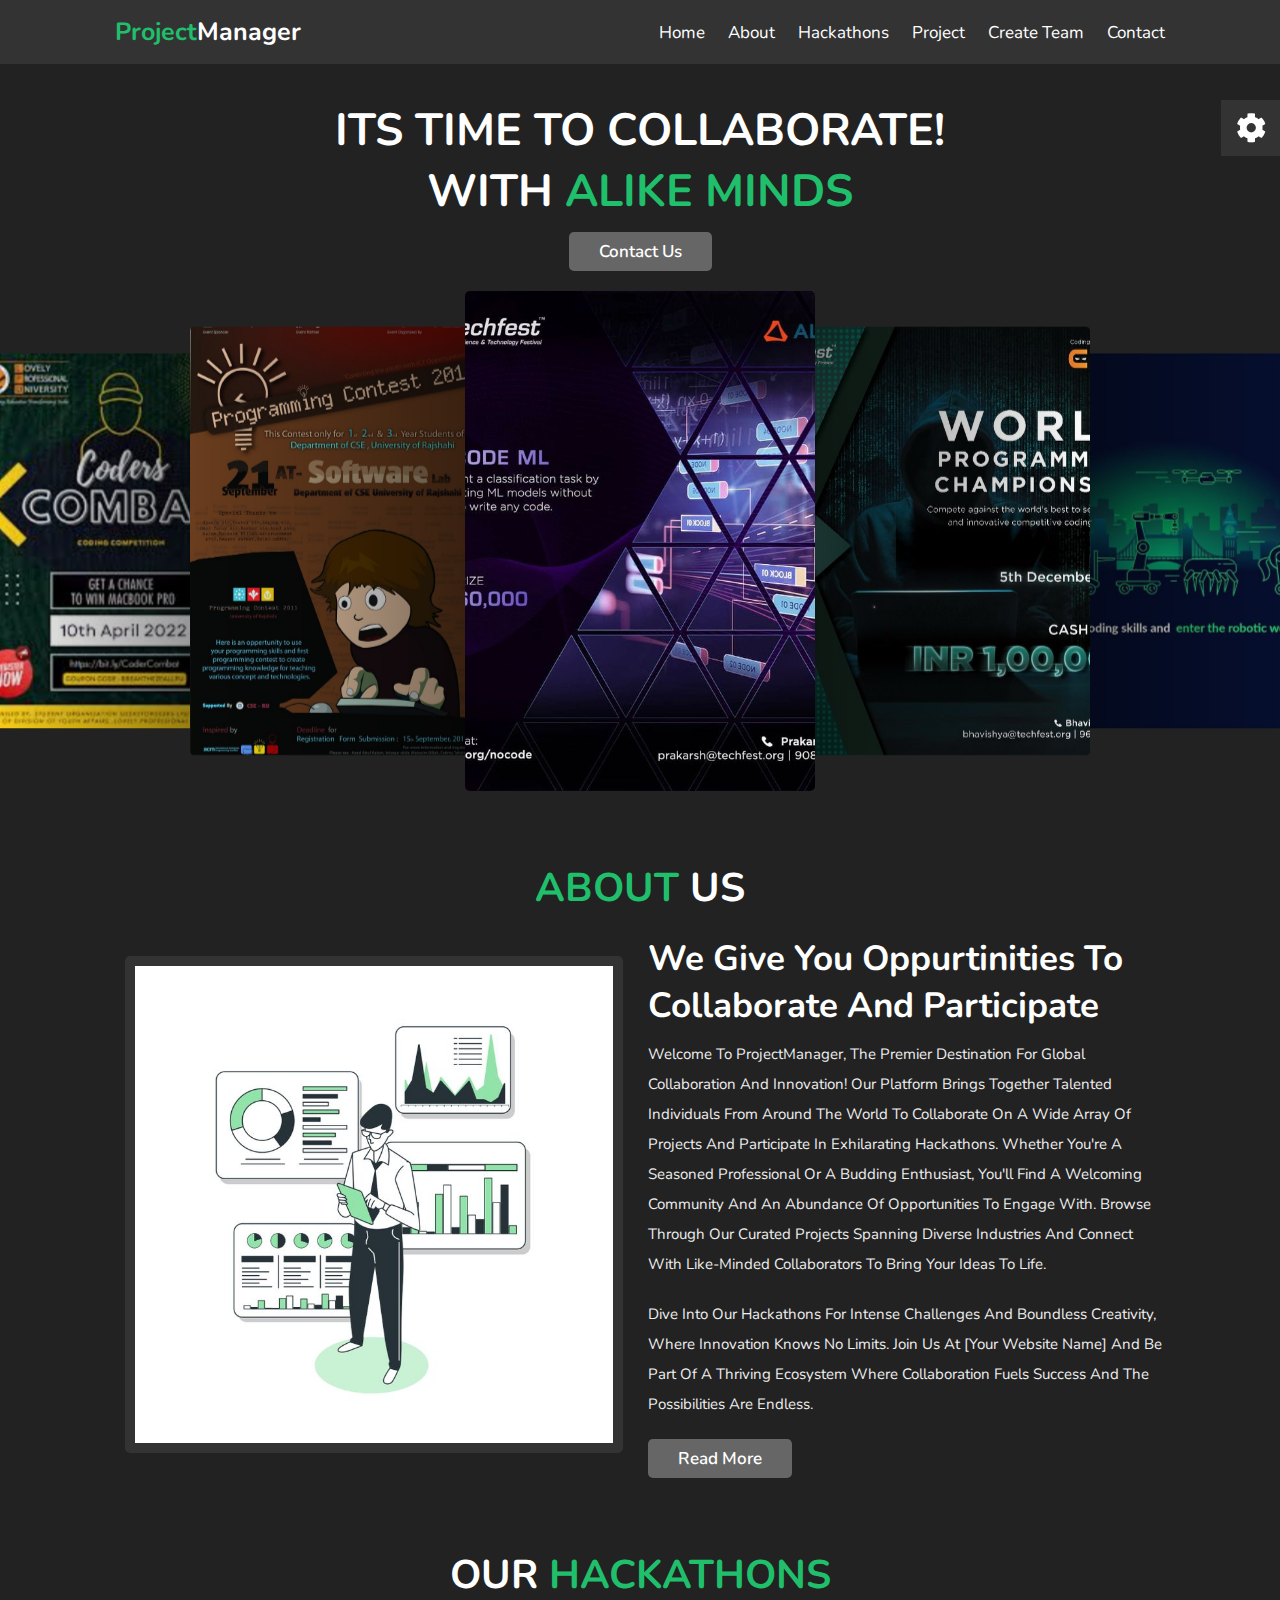
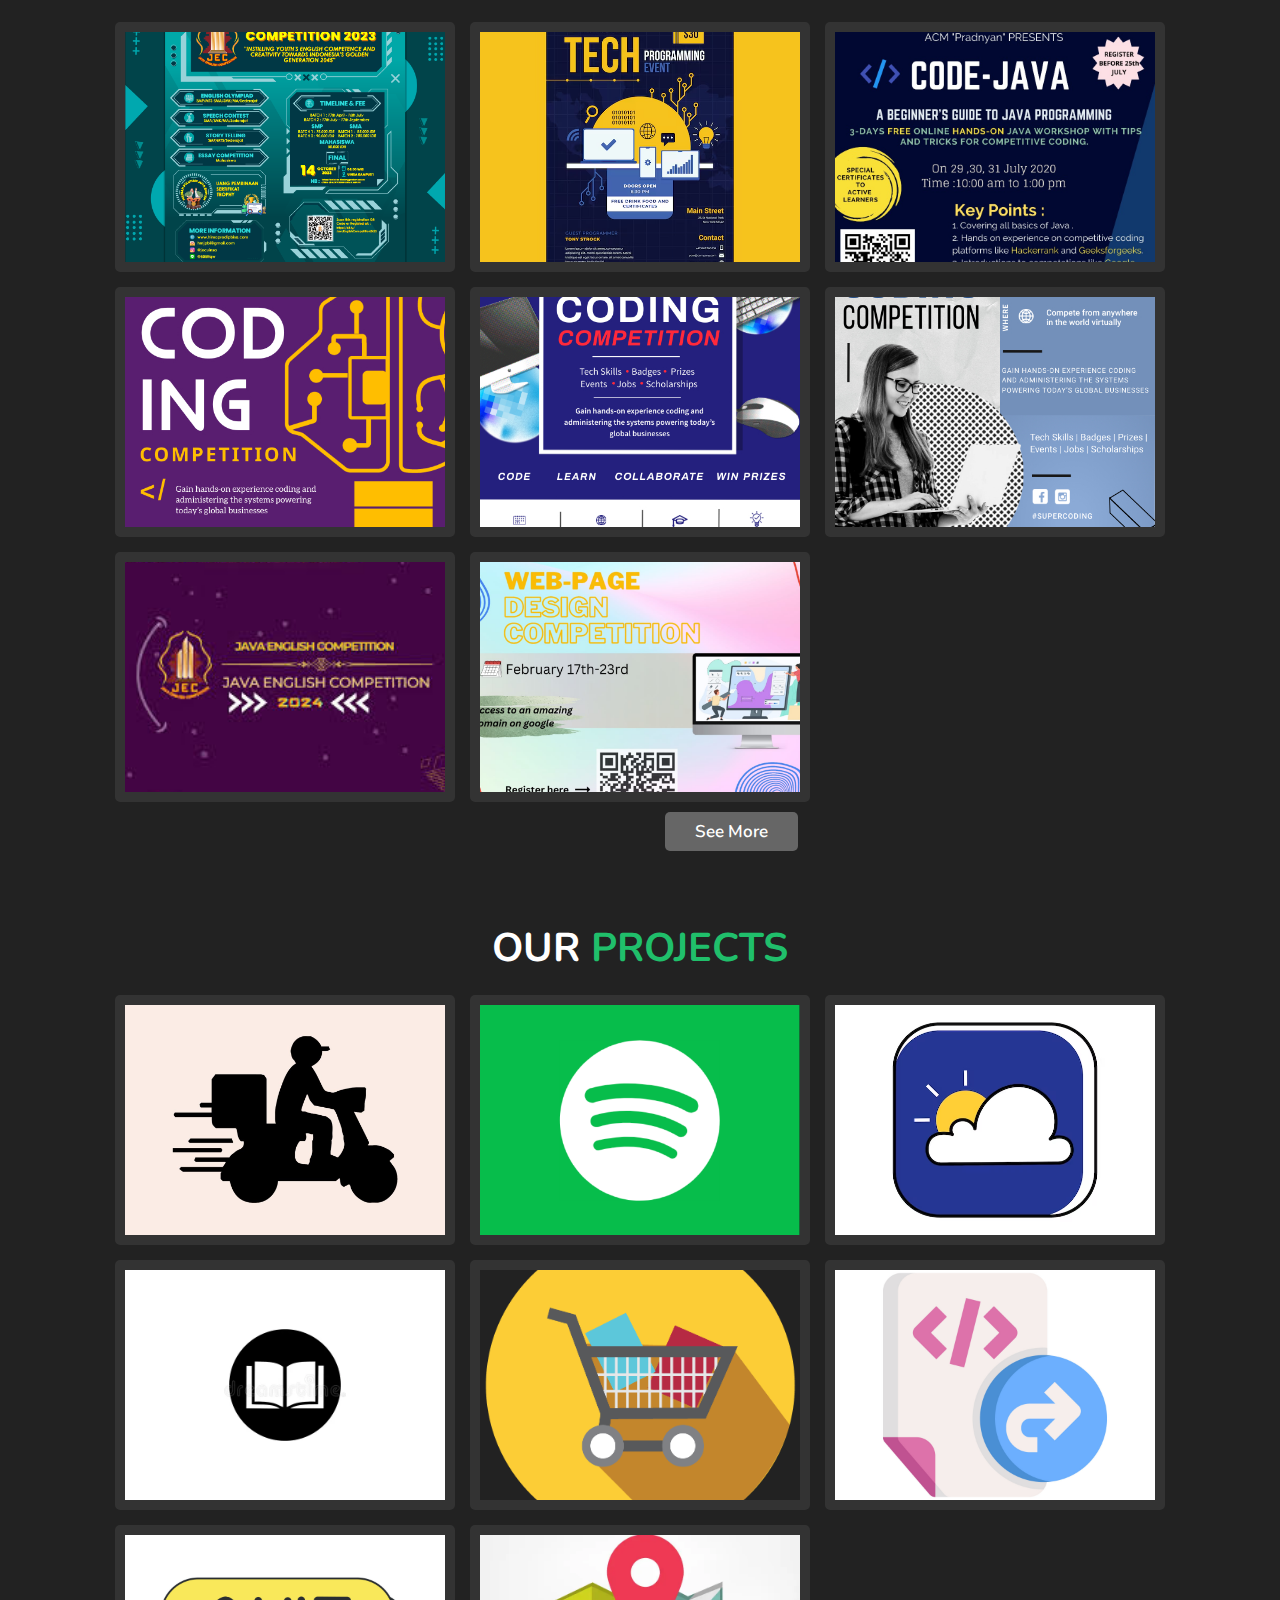
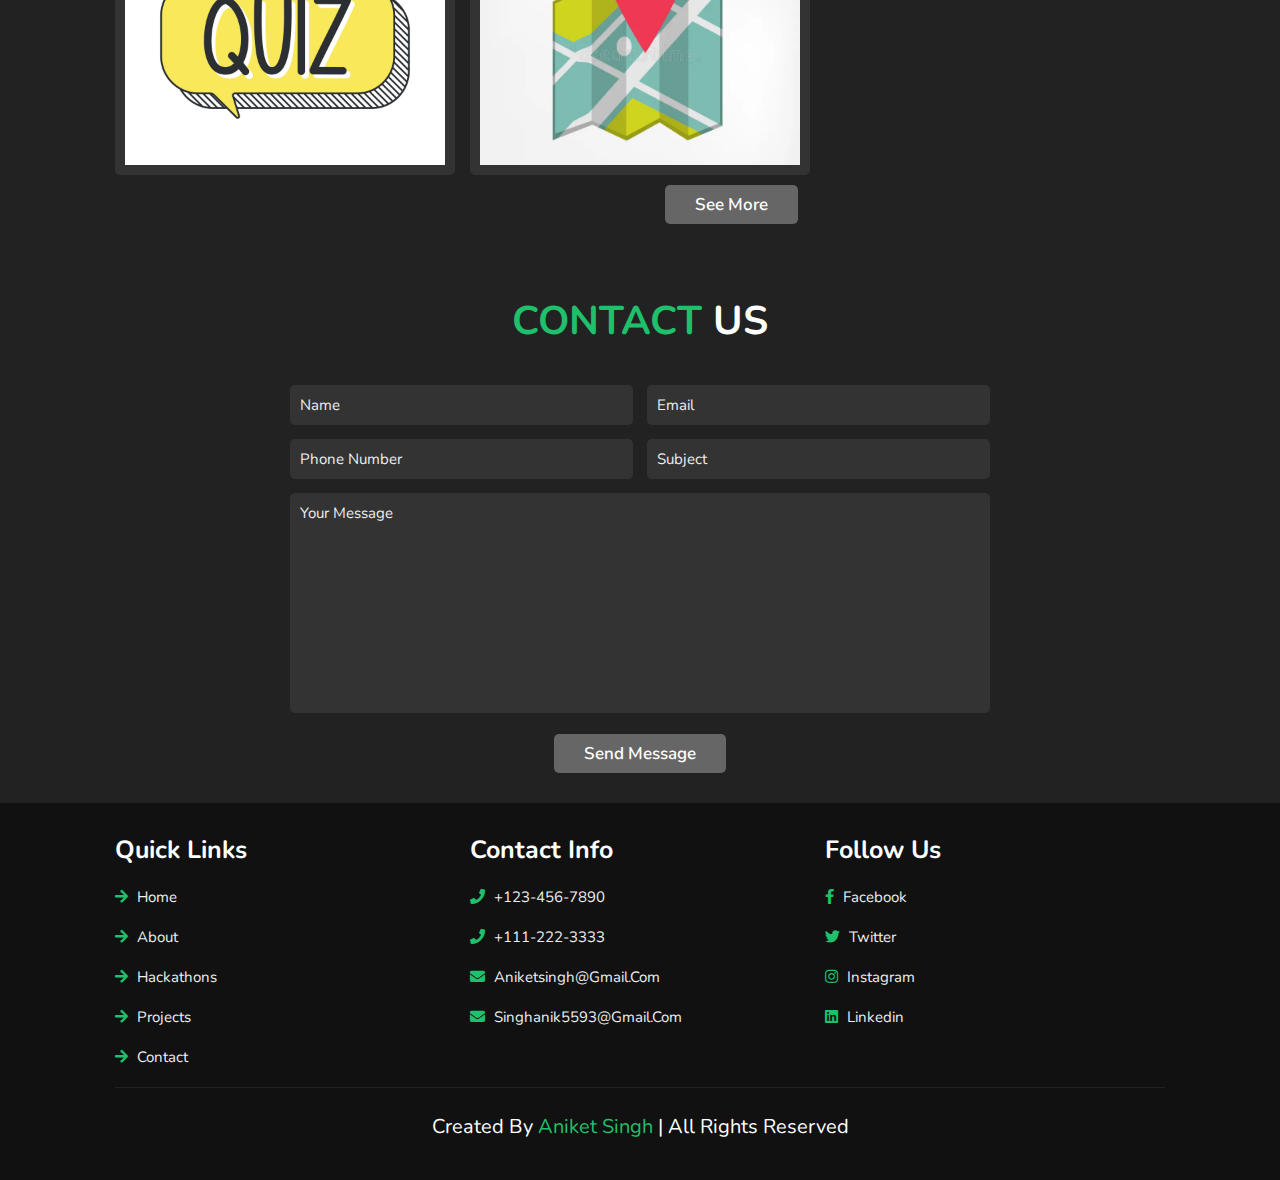
==== index.html @ 24ca0bd1 "first commit" ====
<!DOCTYPE html>
<html lang="en">
<head>
    <meta charset="UTF-8">
    <meta http-equiv="X-UA-Compatible" content="IE=edge">
    <meta name="viewport" content="width=device-width, initial-scale=1.0">
    <title>ProjectManager</title>

    <link rel="stylesheet" href="https://unpkg.com/swiper/swiper-bundle.min.css" />

    <!-- font awesome cdn link  -->
    <link rel="stylesheet" href="https://cdnjs.cloudflare.com/ajax/libs/font-awesome/5.15.4/css/all.min.css">

    <!-- custom css file link  -->
    <link rel="stylesheet" href="css/style.css">
</head>
<body>
    


<!-- header section starts  -->

<header class="header">

    <a href="#" class="logo"><span>project</span>Manager</a>

    <nav class="navbar">
        <a href="#home">home</a>
        <a href="#about">about</a>
        <a href="#gallery">hackathons</a>
        <a href="#gallery2">project</a>
        <a href="cteam.html" target="_main">create team</a>
        <a href="#contact">contact</a>
    </nav>

    <div id="menu-bars" class="fas fa-bars"></div>

</header>

<!-- header section ends -->

<!-- home section starts  -->

<section class="home" id="home">

    <div class="content">
        <h3>its time to collaborate! with <span> alike minds </span></h3>
        <a href="#" class="btn">contact us</a>
    </div>

    <div class="swiper-container home-slider">
        <div class="swiper-wrapper">
            <div class="swiper-slide"><img src="images/slider1.jpeg" alt=""></div>
            <div class="swiper-slide"><img src="images/slider2.jpeg" alt=""></div>
            <div class="swiper-slide"><img src="images/slider3.jpeg" alt=""></div>
            <div class="swiper-slide"><img src="images/slider4.jpeg" alt=""></div>
            <div class="swiper-slide"><img src="images/slider5.jpg" alt=""></div>
            <div class="swiper-slide"><img src="images/slider6.jpg" alt=""></div>
            <div class="swiper-slide"><img src="images/slider8.jpeg" alt=""></div>
            <div class="swiper-slide"><img src="images/slider7.jpg" alt=""></div>
        </div>
    </div>

</section>

<!-- home section ends -->



<!-- about section starts  -->

<section class="about" id="about">

<h1 class="heading"><span>about</span> us </h1>

<div class="row">

    <div class="image">
        <img src="images/about3.jpeg" alt="">
    </div>

    <div class="content">
        <h3>we give you oppurtinities to collaborate and participate</h3>
        <p>Welcome to ProjectManager, the premier destination for global collaboration and innovation! Our platform brings together talented individuals from around the world to collaborate on a wide array of projects and participate in exhilarating hackathons. Whether you're a seasoned professional or a budding enthusiast, you'll find a welcoming community and an abundance of opportunities to engage with. Browse through our curated projects spanning diverse industries and connect with like-minded collaborators to bring your ideas to life.</p>
        <p>Dive into our hackathons for intense challenges and boundless creativity, where innovation knows no limits. Join us at [Your Website Name] and be part of a thriving ecosystem where collaboration fuels success and the possibilities are endless.</p>
        <a href="#" class="btn">read more</a>
    </div>

</div>

</section>

<!-- about section ends -->

<!-- gallery section starts  -->

<section class="gallery" id="gallery">

    <h1 class="heading">our <span>hackathons</span></h1>

    <div class="box-container">

        <div class="box">
            <img src="images/poster1.webp" alt="">
            <h3 class="title">java competition</h3>
            <div class="icons">
                <a href="#" class="fas fa-heart"></a>
                <a href="#" class="fas fa-share"></a>
                <a href="#" id="abc" class="fas fa-handshake"></a>
            </div>
        </div>

        <div class="box">
            <img src="images/poster7.avif" alt="">
            <h3 class="title">python contest</h3>
            <div class="icons">
                <a href="#" class="fas fa-heart"></a>
                <a href="#" class="fas fa-share"></a>
                <a href="#" id="abc1" class="fas fa-handshake"></a>
            </div>
        </div>

        <div class="box">
            <img src="images/poster3.png" alt="">
            <h3 class="title">c++ competition</h3>
            <div class="icons">
                <a href="#" class="fas fa-heart"></a>
                <a href="#" class="fas fa-share"></a>
                <a href="#" id="abc2" class="fas fa-handshake"></a>
            </div>
        </div>

        <div class="box">
            <img src="images/poster4.jpg" alt="">
            <h3 class="title">coding event</h3>
            <div class="icons">
                <a href="#" class="fas fa-heart"></a>
                <a href="#" class="fas fa-share"></a>
                <a href="#" id="abc3" class="fas fa-handshake"></a>
            </div>
        </div>

        <div class="box">
            <img src="images/poster5.jpg" alt="">
            <h3 class="title">js contest</h3>
            <div class="icons">
                <a href="#" class="fas fa-heart"></a>
                <a href="#" class="fas fa-share"></a>
                <a href="#" id="abc4" class="fas fa-handshake"></a>
            </div>
        </div>

        <div class="box">
            <img src="images/poster6.jpg" alt="">
            <h3 class="title">python competition</h3>
            <div class="icons">
                <a href="#" class="fas fa-heart"></a>
                <a href="#" class="fas fa-share"></a>
                <a href="#" id="abc5" class="fas fa-handshake"></a>
            </div>
        </div>

        <div class="box">
            <img src="images/poster2.jpeg" alt="">
            <h3 class="title">c++ contest</h3>
            <div class="icons">
                <a href="#" class="fas fa-heart"></a>
                <a href="#" class="fas fa-share"></a>
                <a href="#" id="abc6" class="fas fa-handshake"></a>
            </div>
        </div>

        <div class="box">
            <img src="images/poster8.webp" alt="">
            <h3 class="title">web designing competition</h3>
            <div class="icons">
                <a href="#" class="fas fa-heart"></a>
                <a href="#" class="fas fa-share"></a>
                <a href="#" id="abc7" class="fas fa-handshake"></a>
            </div>
        </div>

    </div>
    <a href="#" class="btn">see more</a>
</section>

<!-- gallery section ends -->




<!-- projects section starts here -->

<section class="gallery2" id="gallery2">

    <h1 class="heading">our <span>projects</span></h1>

    <div class="box-container">

        <div class="box">
            <img src="images/proj5.jpg" alt="">
            <h3 class="title">food delivery app</h3>
            <div class="icons">
                <a href="#" class="fas fa-heart"></a>
                <a href="#" class="fas fa-share"></a>
                <a href="#" id="xyz0" class="fas fa-handshake"></a>
            </div>
        </div>

        <div class="box">
            <img src="images/proj2.png" alt="">
            <h3 class="title">Music app</h3>
            <div class="icons">
                <a href="#" class="fas fa-heart"></a>
                <a href="#" class="fas fa-share"></a>
                <a href="#" id="xyz1" class="fas fa-handshake"></a>
            </div>
        </div>

        <div class="box">
            <img src="images/proj3.avif" alt="">
            <h3 class="title">weather app</h3>
            <div class="icons">
                <a href="#" class="fas fa-heart"></a>
                <a href="#" class="fas fa-share"></a>
                <a href="#" id="xyz2" class="fas fa-handshake" ></a>
            </div>
        </div>

        <div class="box">
            <img src="images/proj4a.webp" alt="">
            <h3 class="title">library</h3>
            <div class="icons">
                <a href="#" class="fas fa-heart"></a>
                <a href="#" class="fas fa-share"></a>
                <a href="#" id="xyz3" class="fas fa-handshake"></a>
            </div>
        </div>

        <div class="box">
            <img src="images/proj1.png" alt="">
            <h3 class="title">e-commerce website</h3>
            <div class="icons">
                <a href="#" class="fas fa-heart"></a>
                <a href="#" class="fas fa-share"></a>
                <a href="#" id="xyz4" class="fas fa-handshake"></a>
            </div>
        </div>

        <div class="box">
            <img src="images/proj6a.jpg" alt="">
            <h3 class="title">file sharing app</h3>
            <div class="icons">
                <a href="#" class="fas fa-heart"></a>
                <a href="#" class="fas fa-share"></a>
                <a href="#" id="xyz5" class="fas fa-handshake"></a>
            </div>
        </div>

        <div class="box">
            <img src="images/proj7.jpg" alt="">
            <h3 class="title">quiz app</h3>
            <div class="icons">
                <a href="#" class="fas fa-heart"></a>
                <a href="#" class="fas fa-share"></a>
                <a href="#" id="xyz6" class="fas fa-handshake"></a>
            </div>
        </div>

        <div class="box">
            <img src="images/proj8.webp" alt="">
            <h3 class="title">Map website</h3>
            <div class="icons">
                <a href="#" class="fas fa-heart"></a>
                <a href="#" class="fas fa-share"></a>
                <a href="#" id="xyz7" class="fas fa-handshake"></a>
            </div>
        </div>

    </div>
    <a href="#" class="btn">see more</a>
</section>


<!-- contact section starts  -->

<section class="contact" id="contact">

    <h1 class="heading"> <span>contact</span> us </h1>

    <form action="">
        <div class="inputBox">
            <input type="text" placeholder="name">
            <input type="email" placeholder="email">
        </div>
        <div class="inputBox">
            <input type="number" placeholder="phone number">
            <input type="text" placeholder="subject">
        </div>
        <textarea name="" placeholder="your message" id="" cols="30" rows="10"></textarea>
        <input type="submit" value="send message" class="btn">
    </form>

</section>

<!-- contact section ends -->

<!-- footer section starts  -->

<section class="footer">

    <div class="box-container">

        <div class="box">
            <h3>quick links</h3>
            <a href="#home"> <i class="fas fa-arrow-right"></i> home </a>
            <a href="#about"> <i class="fas fa-arrow-right"></i> about </a>
            <a href="#gallery"> <i class="fas fa-arrow-right"></i> hackathons </a>
            <a href="#gallery2"> <i class="fas fa-arrow-right"></i> projects </a>
            <a href="#contact"> <i class="fas fa-arrow-right"></i> contact </a>
        </div>

        <div class="box">
            <h3>contact info</h3>
            <a href="#"> <i class="fas fa-phone"></i> +123-456-7890 </a>
            <a href="#"> <i class="fas fa-phone"></i> +111-222-3333 </a>
            <a href="#"> <i class="fas fa-envelope"></i> aniketsingh@gmail.com </a>
            <a href="#"> <i class="fas fa-envelope"></i> singhanik5593@gmail.com </a>
        </div>

        <div class="box">
            <h3>follow us</h3>
            <a href="https://www.facebook.com/profile.php?id=100009042394010&mibextid=2JQ9oc" target="_main"> <i class="fab fa-facebook-f"></i> facebook </a>
            <a href="https://x.com/za_warudo030?t=Gw68bZL2POgRYcKCT7cLZA&s=09" target="_main"> <i class="fab fa-twitter"></i> twitter </a>
            <a href="https://www.instagram.com/an1ket.xd?igsh=MWM3M25yN3QxY3J2aw==" target="_main"> <i class="fab fa-instagram"></i> instagram </a>
            <a href="https://myanimelist.net/profile/Aki030" target="_main"> <i class="fab fa-linkedin"></i> linkedin </a>
        </div>

    </div>

    <div class="credit"> created by <span>aniket singh</span> | all rights reserved </div>

</section>

<!-- footer section ends -->

<!-- theme toggler  -->

<div class="theme-toggler">

    <div class="toggle-btn">
        <i class="fas fa-cog"></i>
    </div>

    <h3>choose color</h3>

    <div class="buttons">
        <div class="theme-btn" style="background: #3867d6;"></div>
        <div class="theme-btn" style="background: #f7b731;"></div>
        <div class="theme-btn" style="background: #ff0033;"></div>
        <div class="theme-btn" style="background: #20bf6b;"></div>
        <div class="theme-btn" style="background: #fa8231;"></div>
        <div class="theme-btn" style="background: #FC427B;"></div>
    </div>

</div>













<script src="https://unpkg.com/swiper/swiper-bundle.min.js"></script>

<!-- custom js file link  -->
<script src="js/script.js"></script>

</body>
</html>
---- css/style.css ----
@import url('https://fonts.googleapis.com/css2?family=Nunito:wght@200;600;700&display=swap');

:root{
    --main-color:#20bf6b;;
}

*{
    font-family: 'Nunito', sans-serif;
    margin:0; padding:0;
    box-sizing: border-box;
    outline: none; border:none;
    text-decoration: none;
    text-transform: capitalize;
    transition: .2s linear;
}

html{
    font-size: 62.5%;
    overflow-x: hidden;
    scroll-padding-top: 7rem;
    scroll-behavior: smooth;
}

html::-webkit-scrollbar{
    width:1rem;
}

html::-webkit-scrollbar-track{
    background: #444;
}

html::-webkit-scrollbar-thumb{
    background: var(--main-color);
    border-radius: 5rem;
}

body{
    background: #222;
}

section{
    padding:2rem 9%;
}

.heading{
    text-align: center;
    padding-bottom: 2rem;
    color:#fff;
    text-transform: uppercase;
    font-size: 4rem;
}

.heading span{
    color:var(--main-color);
    text-transform: uppercase;
}

.btn{
    margin-top: 1rem;
    display: inline-block;
    padding:.8rem 3rem;
    font-size: 1.7rem;
    border-radius: .5rem;
    background: #666;
    color:#fff;
    cursor: pointer;
    font-weight: 600;
}

.btn:hover{
    background:var(--main-color);
}

.header{
    position: fixed;
    top:0; left: 0; right: 0;
    z-index: 10000;
    background: #333;
    display: flex;
    align-items: center;
    justify-content: space-between;
    padding:1.5rem 9%;
}

.header .logo{
    font-weight: bolder;
    color:#fff;
    font-size: 2.5rem;
}

.header .logo span{
    color:var(--main-color);
}

.header .navbar a{
    font-size: 1.7rem;
    color:#fff;
    margin-left: 2rem;
}

.header .navbar a:hover{
    color:var(--main-color);
}

#menu-bars{
    font-size: 3rem;
    color:#fff;
    cursor: pointer;
    display: none;
}

.home .content{
    text-align: center;
    padding-top: 6rem;
    margin:2rem auto;
    max-width: 70rem;
}

.home .content h3{
    color:#fff;
    font-size: 4.5rem;
    text-transform: uppercase;
}

.home .content h3 span{
    color:var(--main-color);
    text-transform: uppercase;
}

.home .home-slider .swiper-slide{
    overflow: hidden;
    border-radius: .5rem;
    height: 50rem;
    width:35rem;
}

.home .home-slider .swiper-slide img{
    height:100%;
    width:100%;
    object-fit: cover;
}


.about h1{
    padding-top: 30px;
}

.about .row{
    display: flex;
    align-items: center;
    flex-wrap: wrap;
    gap:1.5rem;
}

.about .row .image{
    flex:1 1 45rem;
    padding:1rem;
}

.about .row .image img{ 
    width: 100%;
    border-radius: .5rem;
    border:1rem solid #333;
}

.about .row .content{
    flex:1 1 45rem;
}

.about .row .content h3{
    font-size: 3.5rem;
    color:#fff;
}

.about .row .content p{
    font-size: 1.5rem;
    color:#eee;
    padding:1rem 0;
    line-height: 2;
}

.gallery h1{
    padding-top: 30px;
}

.gallery .box-container{
    display: grid;
    grid-template-columns: repeat(auto-fit, minmax(27rem, 1fr));
    gap:1.5rem;
}

.gallery .box-container .box{
    position: relative;
    border:1rem solid #333;
    border-radius: .5rem;
    height: 25rem;
    cursor: pointer;
    overflow: hidden;
}

.gallery .box-container .box img{
    height: 100%;
    width: 100%;
    object-fit: cover;
}

.gallery .box-container .box:hover img{
    transform: scale(1.1);
    filter: grayscale();
}

.gallery .box-container .box .title{
    position: absolute;
    top:-10rem; left:0; right: 0;
    background:#333;
    color:#fff;
    text-align: center;
    padding-bottom: 1rem;
    font-size: 2rem;
}

.gallery .box-container .box:hover .title{
    top:0;
}

.gallery .box-container .box .icons{
    position: absolute;
    bottom:-10rem; left:0; right: 0;
    background:#333;
    padding-top: 1rem;
    text-align: center;
}

.gallery .box-container .box:hover .icons{
    bottom: 0;
}

.gallery .box-container .box .icons a{
    font-size: 2rem;
    margin:.5rem 1rem;
    color:#fff;
}

.gallery .box-container .box .icons a:hover{
    color:var(--main-color);
}

.gallery .btn{
    transform: translate(550px);
}



.gallery2 h1{
    padding-top: 30px;
}

.gallery2 .box-container{
    display: grid;
    grid-template-columns: repeat(auto-fit, minmax(27rem, 1fr));
    gap:1.5rem;
}

.gallery2 .box-container .box{
    position: relative;
    border:1rem solid #333;
    border-radius: .5rem;
    height: 25rem;
    cursor: pointer;
    overflow: hidden;
}

.gallery2 .box-container .box img{
    height: 100%;
    width: 100%;
    object-fit: cover;
}

.gallery2 .box-container .box:hover img{
    transform: scale(1.1);
    filter: grayscale();
}

.gallery2 .box-container .box .title{
    position: absolute;
    top:-10rem; left:0; right: 0;
    background:#333;
    color:#fff;
    text-align: center;
    padding-bottom: 1rem;
    font-size: 2rem;
}

.gallery2 .box-container .box:hover .title{
    top:0;
}

.gallery2 .box-container .box .icons{
    position: absolute;
    bottom:-10rem; left:0; right: 0;
    background:#333;
    padding-top: 1rem;
    text-align: center;
}

.gallery2 .box-container .box:hover .icons{
    bottom: 0;
}

.gallery2 .box-container .box .icons a{
    font-size: 2rem;
    margin:.5rem 1rem;
    color:#fff;
}

.gallery2 .box-container .box .icons a:hover{
    color:var(--main-color);
}

.gallery2 .btn{
    transform: translate(550px);
}

.contact h1{
    padding-top: 30px;
}

.contact form{
    max-width: 70rem;
    margin:1rem auto;
    text-align: center;
}

.contact form .inputBox{
    display: flex;
    justify-content: space-between;
    flex-wrap: wrap;
}

.contact form .inputBox input,
.contact form textarea{
    width: 100%;
    background:#333;
    border-radius: .5rem;
    padding:1rem;
    margin:.7rem 0;
    font-size: 1.5rem;
    color:#fff;
    text-transform: none;
}

.contact form .inputBox input::placeholder,
.contact form textarea::placeholder{
    color:#eee;
    text-transform: capitalize;
}

.contact form .inputBox input:focus,
.contact form textarea:focus{
    background:#444;
}

.contact form .inputBox input{
    width: 49%;
}

.contact form textarea{
    resize: none;
}

.footer{
    background:#111;
}

.footer .box-container{
    display: grid;
    grid-template-columns: repeat(auto-fit, minmax(25rem, 1fr));
    gap:1.5rem;
}

.footer .box-container .box h3{
    font-size: 2.5rem;
    padding:1rem 0;
    color:#fff;
}

.footer .box-container .box a{
    display: block;
    font-size: 1.5rem;
    padding:1rem 0;
    color:#eee;
}

.footer .box-container .box a i{
    padding-right: .5rem;
    color:var(--main-color);
}

.footer .box-container .box a:hover i{
    padding-right: 1.5rem;
    color:#fff;
}

.footer .credit{
    text-align: center;
    border-top: .1rem solid #222;
    color:#fff;
    padding:2rem;
    padding-top: 2.5rem;
    margin-top: 1rem;
    font-size: 2rem;
}

.footer .credit span{
    color:var(--main-color);
}

.theme-toggler{
    position: fixed;
    top:10rem; right:-20rem;
    background: #333;
    z-index: 1000;
    width: 20rem;
    text-align: center;
}

.theme-toggler.active{
    right:0;
}

.theme-toggler h3{
    color:#fff;
    padding:1rem 0;
    font-size: 2rem;
}

.theme-toggler .buttons{
    display: flex;
    justify-content:center;
    flex-wrap: wrap;
    gap:1rem;
    padding:1rem;
}

.theme-toggler .buttons .theme-btn{
    height: 5rem;
    width: 5rem;
    border-radius: 50%;
    cursor: pointer;
}

.theme-toggler .toggle-btn{
    position: absolute;
    top:0; left:-5.9rem;
    padding:1.3rem 1.5rem;
    background:#333;
    cursor: pointer;
}

.theme-toggler .toggle-btn i{
    color:#fff;
    font-size: 3rem;
    animation: spin 4s linear infinite;
}

@keyframes spin {
    0%{
        transform: rotate(360deg);
    }
}










/* media queries  */

@media (max-width:991px){

    html{
        font-size: 55%;
    }

    .header{
        padding:1.5rem 2rem;
    }

    section{
        padding:2rem;
    }

}

@media (max-width:768px){

    #menu-bars{
        display: initial;
    }

    .header .navbar{
        position: absolute;
        top:100%; left:0; right:0;
        border-top: .1rem solid #222;
        background: #333;
        clip-path: polygon(0 0, 100% 0, 100% 0, 0 0);
    }

    .header .navbar.active{
        clip-path: polygon(0 0, 100% 0, 100% 100%, 0% 100%);
    }

    .fa-times{
        transform: rotate(180deg);
    }

    .header .navbar a{
        display: flex;
        background:#222;
        border-radius: .5rem;
        padding:1.3rem;
        margin:1.3rem;
        font-size: 2rem;
    }

    .home .content h3{
        font-size: 4rem;
    }

}

@media (max-width:450px){

    html{
        font-size: 50%;
    }

    .home .home-slider .swiper-slide{
        width: 27rem;
    }

    .contact form .inputBox input{
        width: 100%;
    }

}
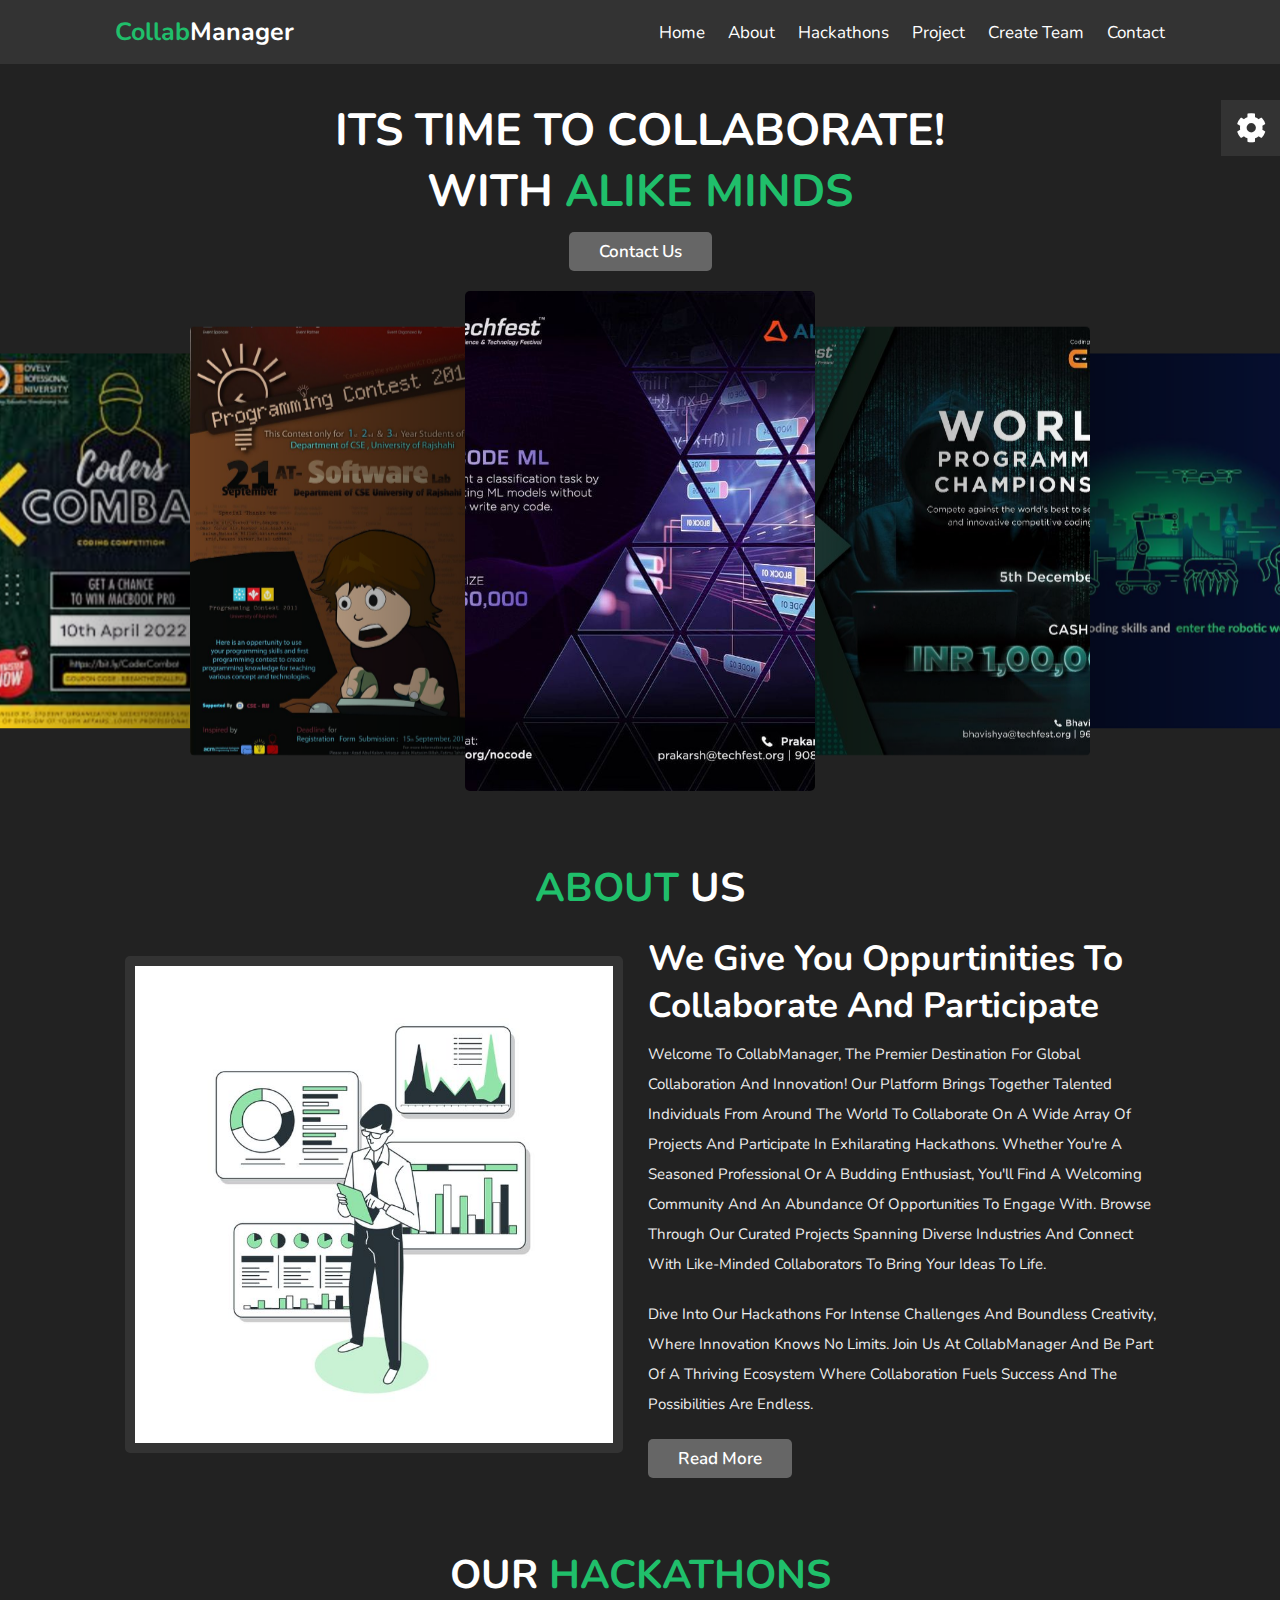
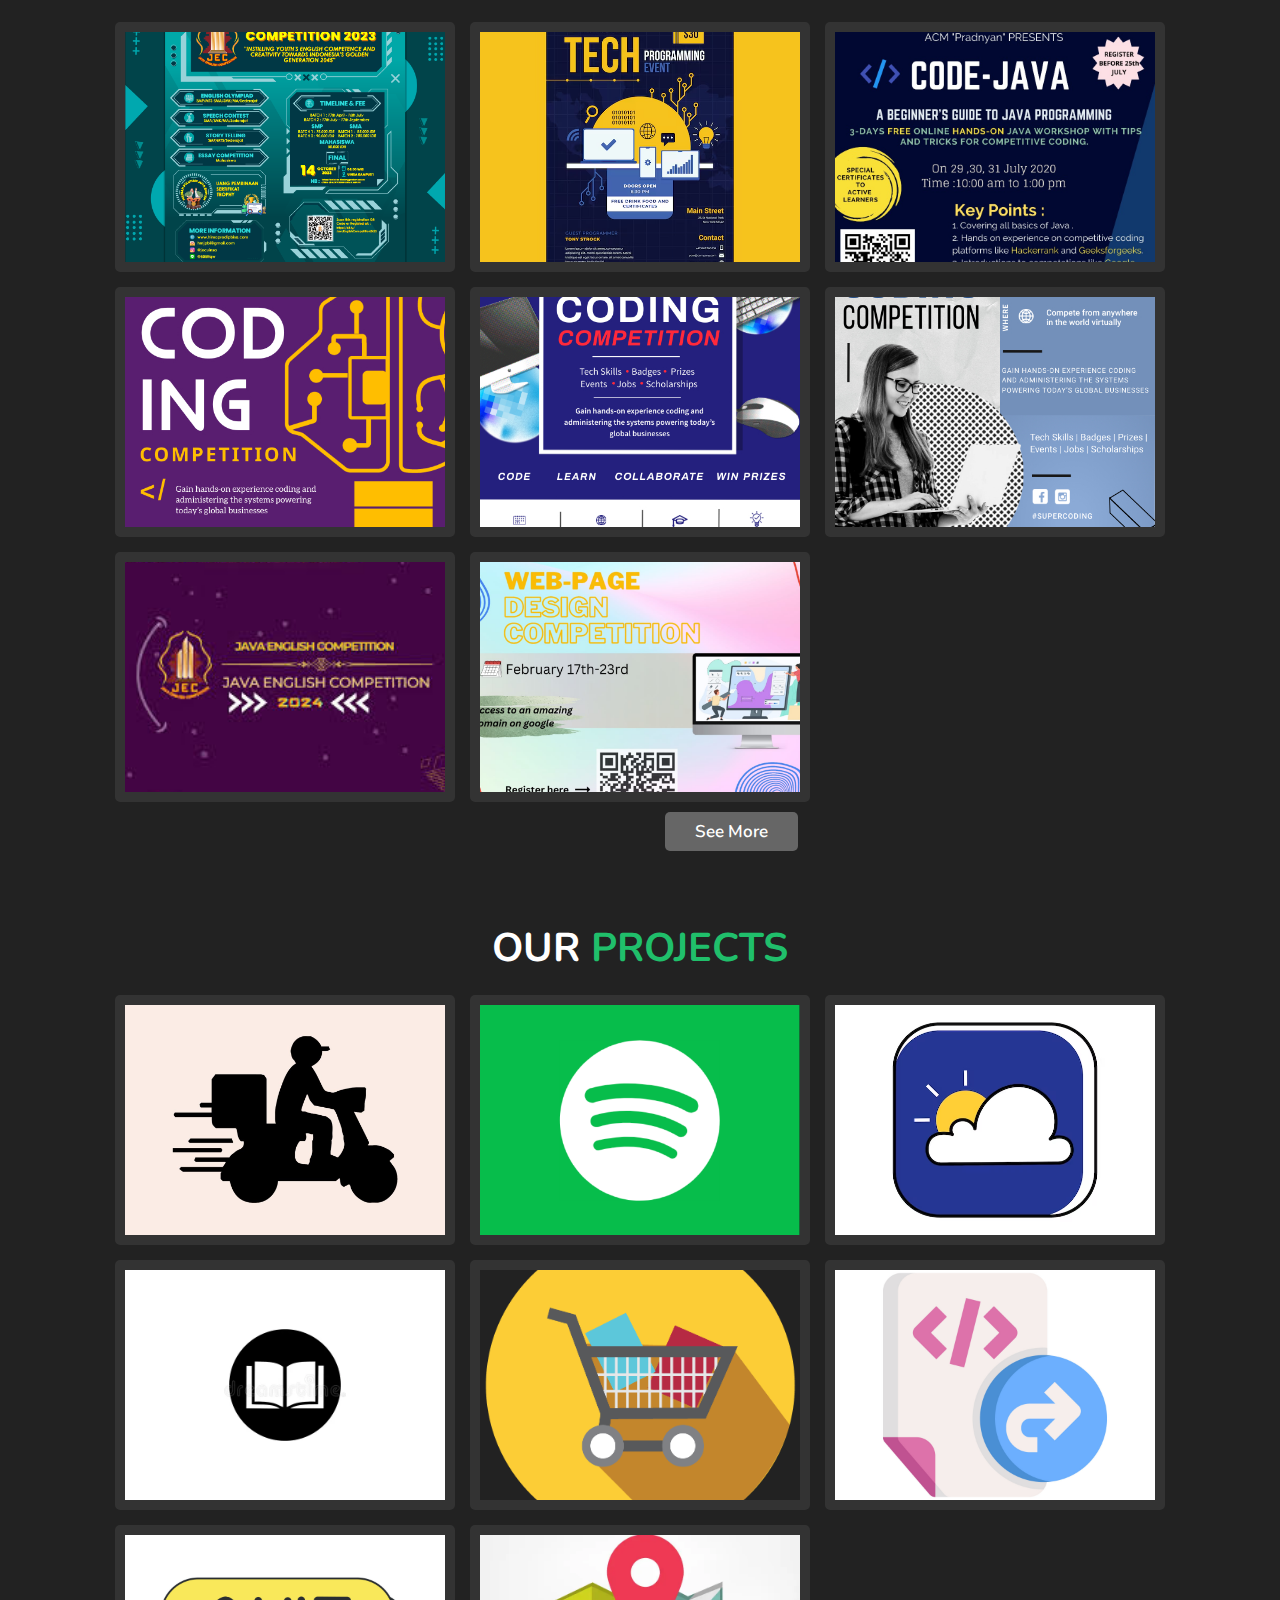
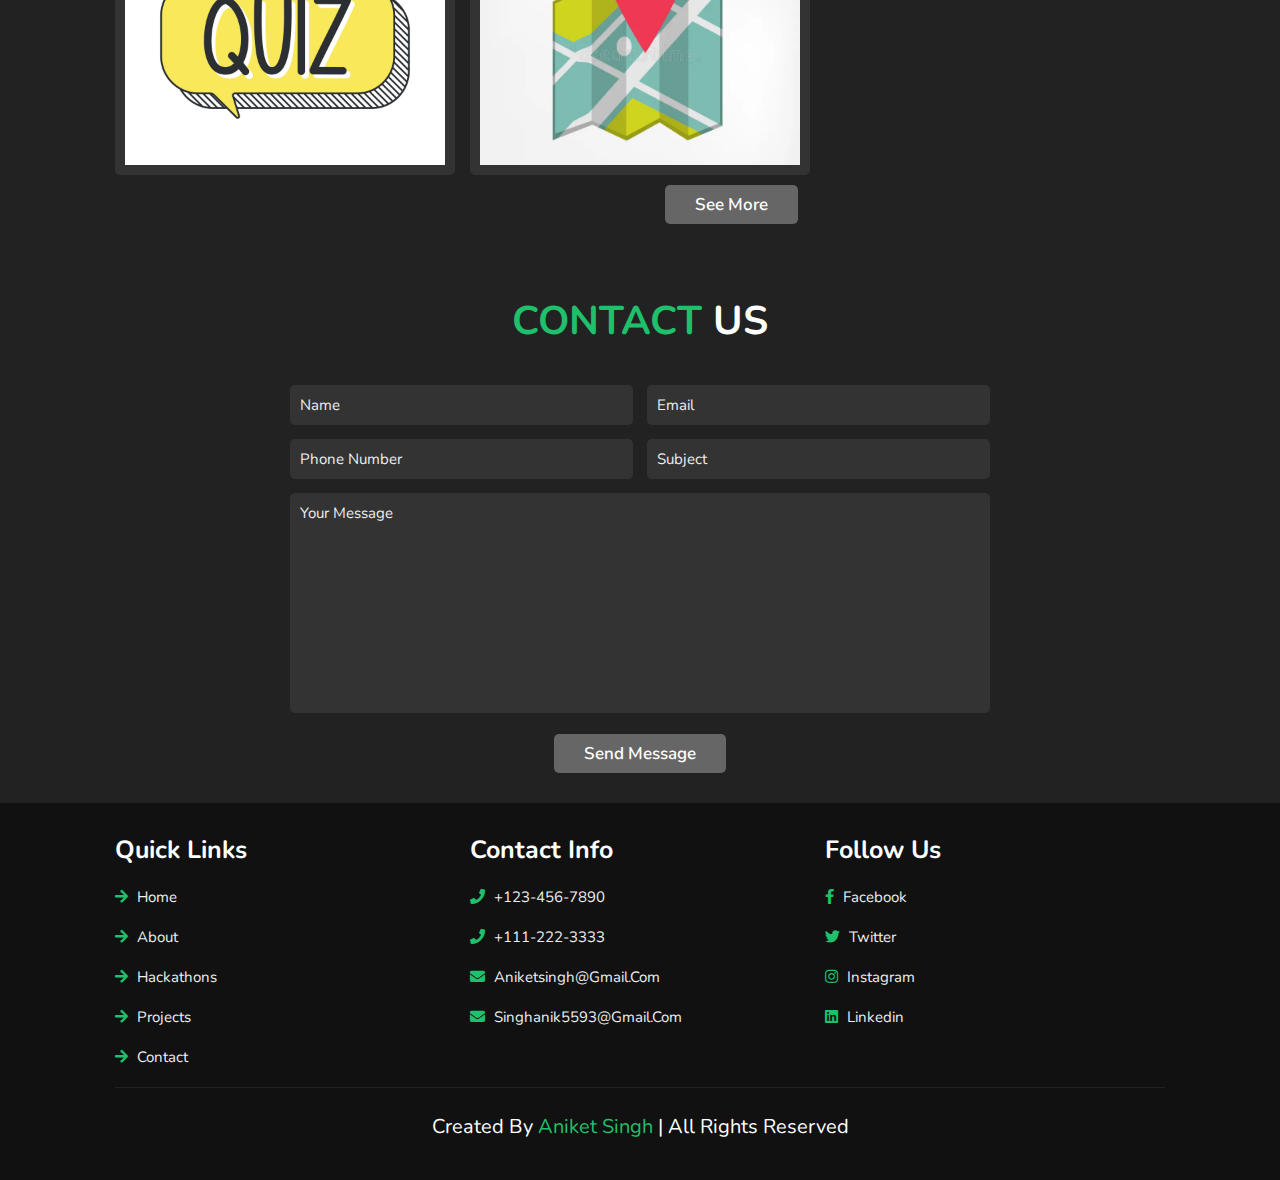
==== commit 3f19a12b: "hello" ====
--- a/index.html
+++ b/index.html
@@ -23,7 +23,7 @@
 
 <header class="header">
 
-    <a href="#" class="logo"><span>project</span>Manager</a>
+    <a href="#" class="logo"><span>collab</span>Manager</a>
 
     <nav class="navbar">
         <a href="#home">home</a>
@@ -82,8 +82,8 @@
 
     <div class="content">
         <h3>we give you oppurtinities to collaborate and participate</h3>
-        <p>Welcome to ProjectManager, the premier destination for global collaboration and innovation! Our platform brings together talented individuals from around the world to collaborate on a wide array of projects and participate in exhilarating hackathons. Whether you're a seasoned professional or a budding enthusiast, you'll find a welcoming community and an abundance of opportunities to engage with. Browse through our curated projects spanning diverse industries and connect with like-minded collaborators to bring your ideas to life.</p>
-        <p>Dive into our hackathons for intense challenges and boundless creativity, where innovation knows no limits. Join us at [Your Website Name] and be part of a thriving ecosystem where collaboration fuels success and the possibilities are endless.</p>
+        <p>Welcome to CollabManager, the premier destination for global collaboration and innovation! Our platform brings together talented individuals from around the world to collaborate on a wide array of projects and participate in exhilarating hackathons. Whether you're a seasoned professional or a budding enthusiast, you'll find a welcoming community and an abundance of opportunities to engage with. Browse through our curated projects spanning diverse industries and connect with like-minded collaborators to bring your ideas to life.</p>
+        <p>Dive into our hackathons for intense challenges and boundless creativity, where innovation knows no limits. Join us at CollabManager and be part of a thriving ecosystem where collaboration fuels success and the possibilities are endless.</p>
         <a href="#" class="btn">read more</a>
     </div>
 
@@ -105,7 +105,7 @@
             <img src="images/poster1.webp" alt="">
             <h3 class="title">java competition</h3>
             <div class="icons">
-                <a href="#" class="fas fa-heart"></a>
+                <a href="#" id="qwe0" class="fas fa-bookmark"></a>
                 <a href="#" class="fas fa-share"></a>
                 <a href="#" id="abc" class="fas fa-handshake"></a>
             </div>
@@ -115,7 +115,7 @@
             <img src="images/poster7.avif" alt="">
             <h3 class="title">python contest</h3>
             <div class="icons">
-                <a href="#" class="fas fa-heart"></a>
+                <a href="#" id="qwe1" class="fas fa-bookmark"></a>
                 <a href="#" class="fas fa-share"></a>
                 <a href="#" id="abc1" class="fas fa-handshake"></a>
             </div>
@@ -125,7 +125,7 @@
             <img src="images/poster3.png" alt="">
             <h3 class="title">c++ competition</h3>
             <div class="icons">
-                <a href="#" class="fas fa-heart"></a>
+                <a href="#" id="qwe2" class="fas fa-bookmark"></a>
                 <a href="#" class="fas fa-share"></a>
                 <a href="#" id="abc2" class="fas fa-handshake"></a>
             </div>
@@ -135,7 +135,7 @@
             <img src="images/poster4.jpg" alt="">
             <h3 class="title">coding event</h3>
             <div class="icons">
-                <a href="#" class="fas fa-heart"></a>
+                <a href="#" id="qwe3" class="fas fa-bookmark"></a>
                 <a href="#" class="fas fa-share"></a>
                 <a href="#" id="abc3" class="fas fa-handshake"></a>
             </div>
@@ -145,7 +145,7 @@
             <img src="images/poster5.jpg" alt="">
             <h3 class="title">js contest</h3>
             <div class="icons">
-                <a href="#" class="fas fa-heart"></a>
+                <a href="#" id="qwe4" class="fas fa-bookmark"></a>
                 <a href="#" class="fas fa-share"></a>
                 <a href="#" id="abc4" class="fas fa-handshake"></a>
             </div>
@@ -155,7 +155,7 @@
             <img src="images/poster6.jpg" alt="">
             <h3 class="title">python competition</h3>
             <div class="icons">
-                <a href="#" class="fas fa-heart"></a>
+                <a href="#" id="qwe5" class="fas fa-bookmark"></a>
                 <a href="#" class="fas fa-share"></a>
                 <a href="#" id="abc5" class="fas fa-handshake"></a>
             </div>
@@ -165,7 +165,7 @@
             <img src="images/poster2.jpeg" alt="">
             <h3 class="title">c++ contest</h3>
             <div class="icons">
-                <a href="#" class="fas fa-heart"></a>
+                <a href="#" id="qwe6" class="fas fa-bookmark"></a>
                 <a href="#" class="fas fa-share"></a>
                 <a href="#" id="abc6" class="fas fa-handshake"></a>
             </div>
@@ -175,7 +175,7 @@
             <img src="images/poster8.webp" alt="">
             <h3 class="title">web designing competition</h3>
             <div class="icons">
-                <a href="#" class="fas fa-heart"></a>
+                <a href="#" id="qwe7" class="fas fa-bookmark"></a>
                 <a href="#" class="fas fa-share"></a>
                 <a href="#" id="abc7" class="fas fa-handshake"></a>
             </div>
@@ -202,7 +202,7 @@
             <img src="images/proj5.jpg" alt="">
             <h3 class="title">food delivery app</h3>
             <div class="icons">
-                <a href="#" class="fas fa-heart"></a>
+                <a href="#" id="rty0" class="fas fa-bookmark"></a>
                 <a href="#" class="fas fa-share"></a>
                 <a href="#" id="xyz0" class="fas fa-handshake"></a>
             </div>
@@ -212,7 +212,7 @@
             <img src="images/proj2.png" alt="">
             <h3 class="title">Music app</h3>
             <div class="icons">
-                <a href="#" class="fas fa-heart"></a>
+                <a href="#" id="rty1" class="fas fa-bookmark"></a>
                 <a href="#" class="fas fa-share"></a>
                 <a href="#" id="xyz1" class="fas fa-handshake"></a>
             </div>
@@ -222,7 +222,7 @@
             <img src="images/proj3.avif" alt="">
             <h3 class="title">weather app</h3>
             <div class="icons">
-                <a href="#" class="fas fa-heart"></a>
+                <a href="#" id="rty2" class="fas fa-bookmark"></a>
                 <a href="#" class="fas fa-share"></a>
                 <a href="#" id="xyz2" class="fas fa-handshake" ></a>
             </div>
@@ -232,7 +232,7 @@
             <img src="images/proj4a.webp" alt="">
             <h3 class="title">library</h3>
             <div class="icons">
-                <a href="#" class="fas fa-heart"></a>
+                <a href="#" id="rty3" class="fas fa-bookmark"></a>
                 <a href="#" class="fas fa-share"></a>
                 <a href="#" id="xyz3" class="fas fa-handshake"></a>
             </div>
@@ -242,7 +242,7 @@
             <img src="images/proj1.png" alt="">
             <h3 class="title">e-commerce website</h3>
             <div class="icons">
-                <a href="#" class="fas fa-heart"></a>
+                <a href="#" id="rty4" class="fas fa-bookmark"></a>
                 <a href="#" class="fas fa-share"></a>
                 <a href="#" id="xyz4" class="fas fa-handshake"></a>
             </div>
@@ -252,7 +252,7 @@
             <img src="images/proj6a.jpg" alt="">
             <h3 class="title">file sharing app</h3>
             <div class="icons">
-                <a href="#" class="fas fa-heart"></a>
+                <a href="#" id="rty5" class="fas fa-bookmark"></a>
                 <a href="#" class="fas fa-share"></a>
                 <a href="#" id="xyz5" class="fas fa-handshake"></a>
             </div>
@@ -262,7 +262,7 @@
             <img src="images/proj7.jpg" alt="">
             <h3 class="title">quiz app</h3>
             <div class="icons">
-                <a href="#" class="fas fa-heart"></a>
+                <a href="#" id="rty6" class="fas fa-bookmark"></a>
                 <a href="#" class="fas fa-share"></a>
                 <a href="#" id="xyz6" class="fas fa-handshake"></a>
             </div>
@@ -272,7 +272,7 @@
             <img src="images/proj8.webp" alt="">
             <h3 class="title">Map website</h3>
             <div class="icons">
-                <a href="#" class="fas fa-heart"></a>
+                <a href="#" id="rty7" class="fas fa-bookmark"></a>
                 <a href="#" class="fas fa-share"></a>
                 <a href="#" id="xyz7" class="fas fa-handshake"></a>
             </div>
